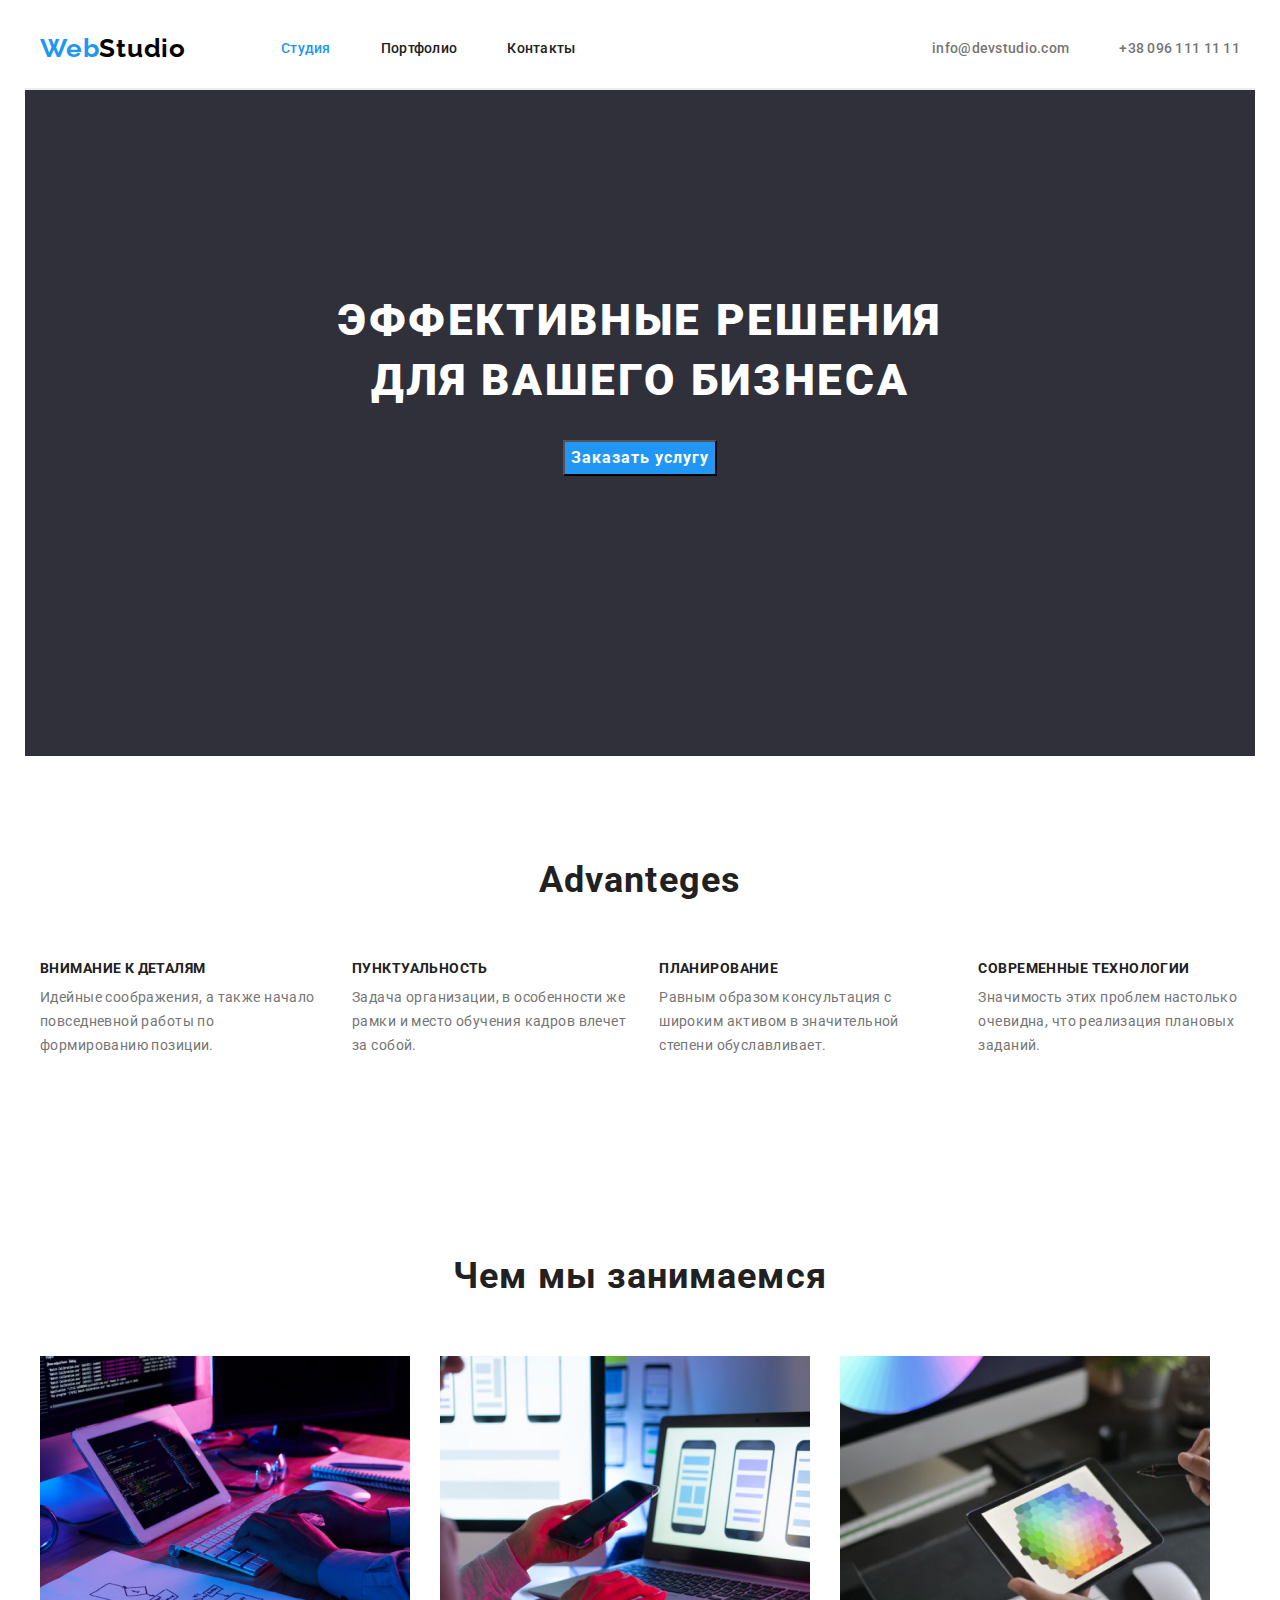
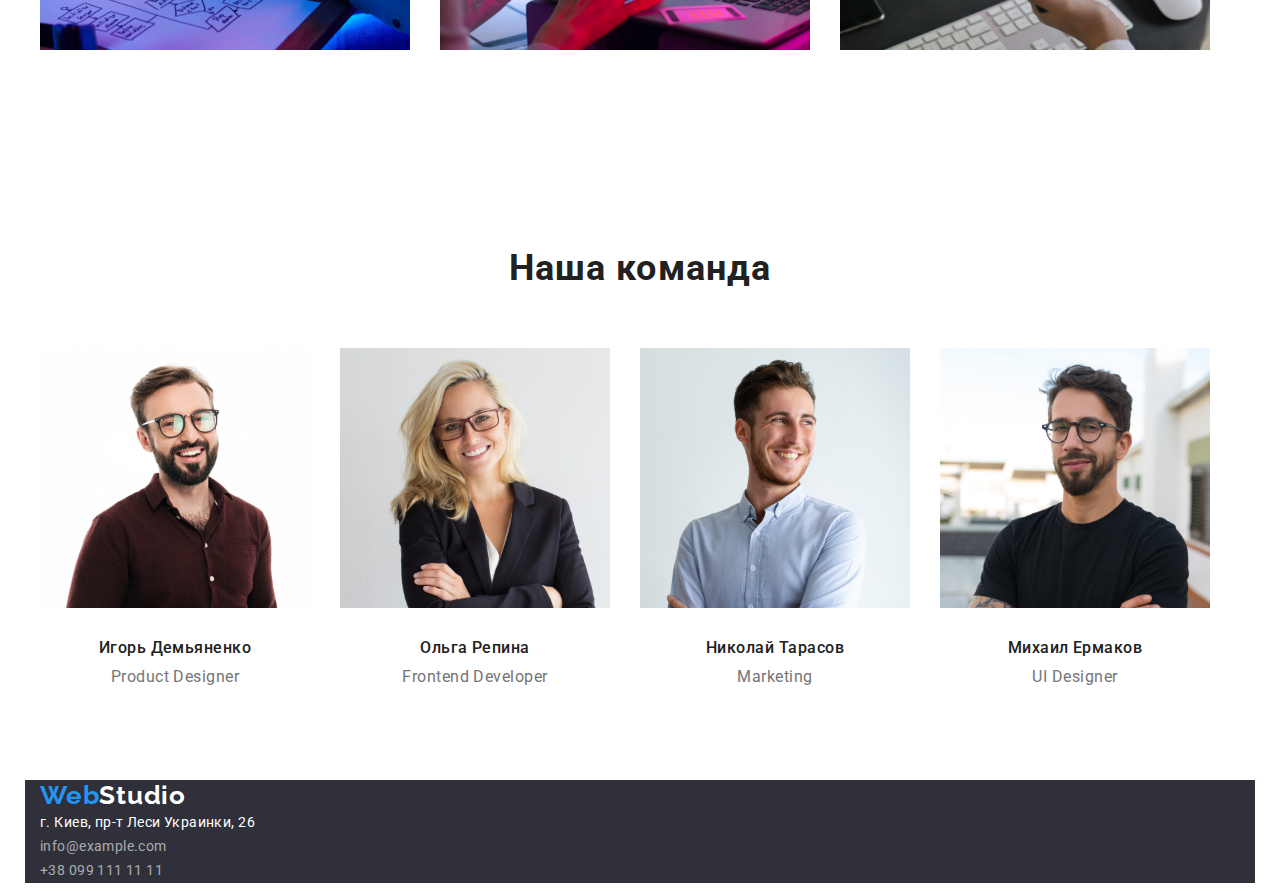
==== index.html @ f15c65a0 "Правит ошибки после прогона валидатором" ====
<!DOCTYPE html>
<html lang="ru">
<head>
    <meta charset="UTF-8">
    <meta name="viewport" content="width=device-width, initial-scale=1.0">
    <link rel="stylesheet" href="https://cdnjs.cloudflare.com/ajax/libs/modern-normalize/1.0.0/modern-normalize.min.css" integrity="sha512-ISS7cAi1PEhQ8jnbJpJZMd29NlhNj4AWYyLOSp2CE/CsHxTCu+r+t0D2yoJudVrd0/8fTVPUVDzY5Tvli75u/g==" crossorigin="anonymous" />
    <link rel="stylesheet" href="./css/styles.css">
    <link rel="preconnect" href="https://fonts.gstatic.com">
    <link href="https://fonts.googleapis.com/css2?family=Raleway:wght@700&family=Roboto:ital,wght@0,400;0,500;0,700;1,900&display=swap" rel="stylesheet">
    <title lang="en">Web studio</title>
</head>
<body>
    <!-- Шапка сайта -->
        <header class="header container">
            <nav class="navigation"> 
                <a href="/" aria-label="логотип сайта" class="logo-link"><span lang="en" class="logo-text">Web</span><span lang="en" class="">Studio</span></a>
                <ul class="nav-list">
                    <li class="nav-list-item"><a href="" class="nav-link"><span class="current">Студия</span></a></li>
                    <li class="nav-list-item"><a href="./portfolio.html" class="nav-link"><span>Портфолио</span></a></li>
                    <li class="nav-list-item"><a href="" class="nav-link"><span>Контакты</span></a></li>
                 </ul>                            
        </nav>
        <ul class="nav-list adress">  
            <li class="nav-list-item"><a href="mailto:info@devstudio.com" lang="en" class="nav-tel"><span>info@devstudio.com</span></a></li>
            <li class="nav-list-item"><a href="tel:+380961111111" class="nav-tel"><span>+38 096 111 11 11</span></a></li>
        </ul>
        </header>  
    <!-- Главная секция -->
    <main>
        <!-- Герой -->
        <section class="hero container">
            <h1 class="hero-title">Эффективные решения для вашего бизнеса</h1>
            <button type="button" class="hero-button">Заказать услугу</button>
        </section>
        <!-- Преимущества -->
        <section class="advanteges container">
            <h2 class="section-title" lang="en">Advanteges</h2>
            <ul class="advanteges-list">
                <li class="advanteges-list-item">
                    <h3 class="advanteges-title">Внимание к деталям</h3>
                    <p class="advanteges-text">Идейные соображения, а также начало повседневной работы по формированию позиции.</p>
                </li>
                <li class="advanteges-list-item">
                    <h3 class="advanteges-title">Пунктуальность</h3>
                    <p class="advanteges-text">Задача организации, в особенности же рамки и место обучения кадров влечет за собой.</p>
                </li>
                <li class="advanteges-list-item">
                    <h3 class="advanteges-title">Планирование</h3>
                    <p class="advanteges-text">Равным образом консультация с широким активом в значительной степени обуславливает.</p>
                </li>
                <li class="advanteges-list-item">
                    <h3 class="advanteges-title">Современные технологии</h3>
                    <p class="advanteges-text">Значимость этих проблем настолько очевидна, что реализация плановых заданий.</p>
                </li>
            </ul>
        </section>
        <!-- what we do -->
        <section class="whatwedo container">
            <h2 class="section-title">Чем мы занимаемся</h2>
            <ul class="whatwedo-list">
                <li class="whatwedo-list-item"><img src="./images/whatwedo/whatwedo1.jpg" alt="разработчик за работой" width="370" height="294">
                </li>
                <li class="whatwedo-list-item"><img src="./images/whatwedo/whatwedo2.jpg" alt="разработчик за работой" width="370" height="294">
                </li>
                <li class="whatwedo-list-item"><img src="./images/whatwedo/whatwedo3.jpg" alt="разработчик за работой" width="370" height="294">
                </li>
            </ul>
            </section>
        <!-- our team -->
             <section class="ourteam container">
            <h2 class="section-title">Наша команда</h2>
            <ul class="ourteam-list">    
                <li class="ourteam-list-item">
                    <img src="./images/ourteam/ourteam1.jpg" alt="член команды" width="270" height="260" >
                        <h3 class="ourteam-member-name">Игорь Демьяненко</h3>
                        <p class="ourteam-member-position" lang="en">Product Designer</p>
                    </li>
                <li class="ourteam-list-item">
                    <img src="./images/ourteam/ourteam2.jpg" alt="член команды" width="270" height="260">
                    <h3 class="ourteam-member-name">Ольга Репина</h3>
                    <p class="ourteam-member-position" lang="en">Frontend Developer</p>
                </li>
                <li class="ourteam-list-item">
                    <img src="./images/ourteam/ourteam3.jpg" alt="член команды" width="270" height="260">
                    <h3 class="ourteam-member-name">Николай Тарасов</h3>
                    <p class="ourteam-member-position" lang="en">Marketing</p>
                </li>
                <li class="ourteam-list-item">
                    <img src="./images/ourteam/ourteam4.jpg" alt="член команды" width="270" height="260">
                    <h3 class="ourteam-member-name">Михаил Ермаков</h3>
                    <p class="ourteam-member-position" lang="en">UI Designer</p>
                </li>
            </ul>
        </section>
    </main>
    <footer class="footer container">
        <a href="/" aria-label="логотип сайта" class="logo-link"><span lang="en" class="logo-text">Web</span><span lang="en" class="text-dark-theme">Studio</span></a>
         <address>
<ul class="contacts-list">
    <li class="contacts-list-item"><a class="adress-link" href="https://goo.gl/maps/L1ehJg4MQSeb4s4E7" target="_blank" rel="noreferrer noopener">г. Киев, пр-т Леси Украинки, 26</a></li>
    <li class="contacts-list-item"><a class="mail-link" href="mailto:info@example.com">info@example.com</a></li>
    <li class="contacts-list-item"><a class="tel-link" href="tel:+380991111111">+38 099 111 11 11</a></li>
</ul>
</address>
    </footer>
</body>
</html>
---- css/styles.css ----
/*============================PROPETIES FOR ALL PAGES================*/

:root {
    --accent-color: #2196F3;
}
body{
    text-decoration-color: black;
}
h1,
h2,
h3,
h4,
h5,
h6{
    margin: 0;
}
p{margin: 0;}
a{text-decoration: none; color: black;}
ul,
ol{margin: 0;
    padding: 0;
    list-style: none;}
img{display: block;}

/*================================HEADER SECTION==================*/
.adress{margin-left: auto;}
.logo-link{
font-family: Raleway;
font-weight: bold;
font-size: 26px;
line-height: 1.192;
letter-spacing: 0.03em;
margin-right: 95px;
}
/*.section{
    padding-left: 200px;
    padding-right: 200px;
}*/
.container{
    width: 1200px;
    margin: 0 auto;
    padding-right: 15px;
    padding-left: 15px;
}

.header,
.navigation,
.nav-list
{display: flex;
align-items: center;}
.nav-list-item:not(:last-child){margin-right: 50px}
.header{min-height: 80px;
border-bottom: 2px solid #ECECEC;}


.current,
.logo-text,
.nav-link:focus, 
.nav-link:hover,
.nav-tel:focus,
.nav-tel:hover
{
    color: var(--accent-color);
}

.nav-link {
font-family: Roboto;
font-weight: 500;
font-size: 14px;
line-height: 1.143;
letter-spacing: 0.02em;
color: #212121;
}

.nav-tel{
font-family: Roboto;
font-weight: 500;
font-size: 14px;
line-height: 1.143x;
letter-spacing: 0.02em;
color: #757575;
}
/*================================HEADER SECTION END==================*/


/*=============MAIN SECTION========*/
.hero {
    background-color: #2F303A;
}
.hero.container{
    display: flex;
    flex-direction: column;
    padding-top: 200px;
    padding-bottom: 280px;
    align-items: center;  
    max-height: 600px; 
     
}

.hero-title {
font-family: Roboto;
font-weight: 900;
font-size: 44px;
line-height: 1.364;
text-align: center;
letter-spacing: 0.06em;
text-transform: uppercase;
color: #FFFFFF;
max-width: 696px;
margin-bottom: 30px;  
}

.hero-button{
background-color: var(--accent-color) ;
font-family: Roboto;
font-style: normal;
font-weight: bold;
font-size: 16px;
line-height: 1.875;
display: flex;
align-items: center;
text-align: center;
letter-spacing: 0.06em;
color: #FFFFFF;
}
/*=============END MAIN SECTION========*/

/*=============ADVANTEGES SECTION========*/
.advanteges.container{
    padding-top: 94px;
    padding-bottom: 94px;
}
.advanteges-list{
    display: flex;
}
.advanteges-list-item:not(:last-child){margin-right: 30px}
.advanteges-title{
font-family: Roboto;
font-weight: bold;
font-size: 14px;
line-height: 1.143;
letter-spacing: 0.03em;
text-transform: uppercase;
color: #212121;
margin-bottom: 10px;
}

.advanteges-text {
font-family: Roboto;
font-size: 14px;
line-height: 1.714;
letter-spacing: 0.03em;
color: #757575;
}
/*=============END ADVANTEGES SECTION========*/


/*=============WHATWEDO SECTION========*/
.whatwedo.container{
    padding-top: 94px;
    padding-bottom: 94px;
}
.section-title {
font-family: Roboto;
font-weight: bold;
font-size: 36px;
line-height: 1.667;
text-align: center;
letter-spacing: 0.03em;
color: #212121;
margin-bottom: 50px;
}
.whatwedo-list{
    display: flex;
}
.whatwedo-list-item:not(:last-child){margin-right: 30px}
/*============= END WHATWEDO SECTION========*/

/*=============OURTEAM SECTION========*/
.ourteam.container{
    padding-top: 94px;
    padding-bottom: 94px;
}
.ourteam-list{
    display: flex;
}
.ourteam-list-item:not(:last-child){margin-right: 30px}
.ourteam-member-name{
font-family: Roboto;
font-weight: 500;
font-size: 16px;
line-height: 1.188;
text-align: center;
letter-spacing: 0.03em;
color: #212121;
margin-top: 30px;
margin-bottom: 10px;}

.ourteam-member-position {
font-family: Roboto;
font-weight: normal;
font-size: 16px;
line-height: 1.188;
text-align: center;
letter-spacing: 0.03em;
color: #757575;
}
/*============= END OURTEAM SECTION========*/

/*=============FOOTER========*/
.footer{
    background-color: #2F303A;
}
.text-dark-theme{
    color: #FFFFFF;
}

.adress-link {
font-family: Roboto;
font-weight: normal;
font-style: normal;
font-size: 14px;
line-height: 1.714;
letter-spacing: 0.03em;
color: #FFFFFF;
}

.mail-link{
font-family: Roboto;
font-weight: normal;
font-style: normal;
font-size: 14px;
line-height: 1.714;
letter-spacing: 0.03em;
color: rgba(255, 255, 255, 0.6);
}

.tel-link{
font-family: Roboto;
font-weight: normal;
font-style: normal;
font-size: 14px;
line-height: 1.714;
letter-spacing: 0.03em;
color: rgba(255, 255, 255, 0.6);
}

/*============= END FOOTER========*/

/*=======================================PORTFOLIO==========================*/
.portfolio.container{
    padding-top: 94px;
    padding-bottom: 94px;
}
.buttons-list{
    display: flex; 
    align-items: center;
    justify-content: center;
    margin-bottom: 50px;
}
.buttons-list-item:not(:last-child){margin-right: 8px}
.portfolio-cardlist{
    display: flex;
    flex-wrap: wrap;
}
.portfolio-card:nth-child(3n+2){margin-right: 30px;margin-left: 30px;}
.list-button{  
background: #F5F4FA;
font-family: Roboto;
font-style: normal;
font-weight: 500;
font-size: 16px;
line-height: 1.625;
text-align: center;
letter-spacing: 0.03em;
color: #212121;
border: none;
padding-left: 22px;
padding-right: 22px;
padding-top: 6px;
padding-bottom: 6px;
border-radius: 6px;
}
.list-button:hover,
.list-button:focus
{
    background:var(--accent-color);
    color: white;
    cursor: pointer;
}

.portfolio-card-title {
font-family: Roboto;
font-style: normal;
font-weight: bold;
font-size: 18px;
line-height: 2;
letter-spacing: 0.06em;
color: #212121;
}

.portfolio-card-category{
font-family: Roboto;
font-style: normal;
font-weight: normal;
font-size: 16px;
line-height: 1.875;
letter-spacing: 0.03em;
color: #757575;
}
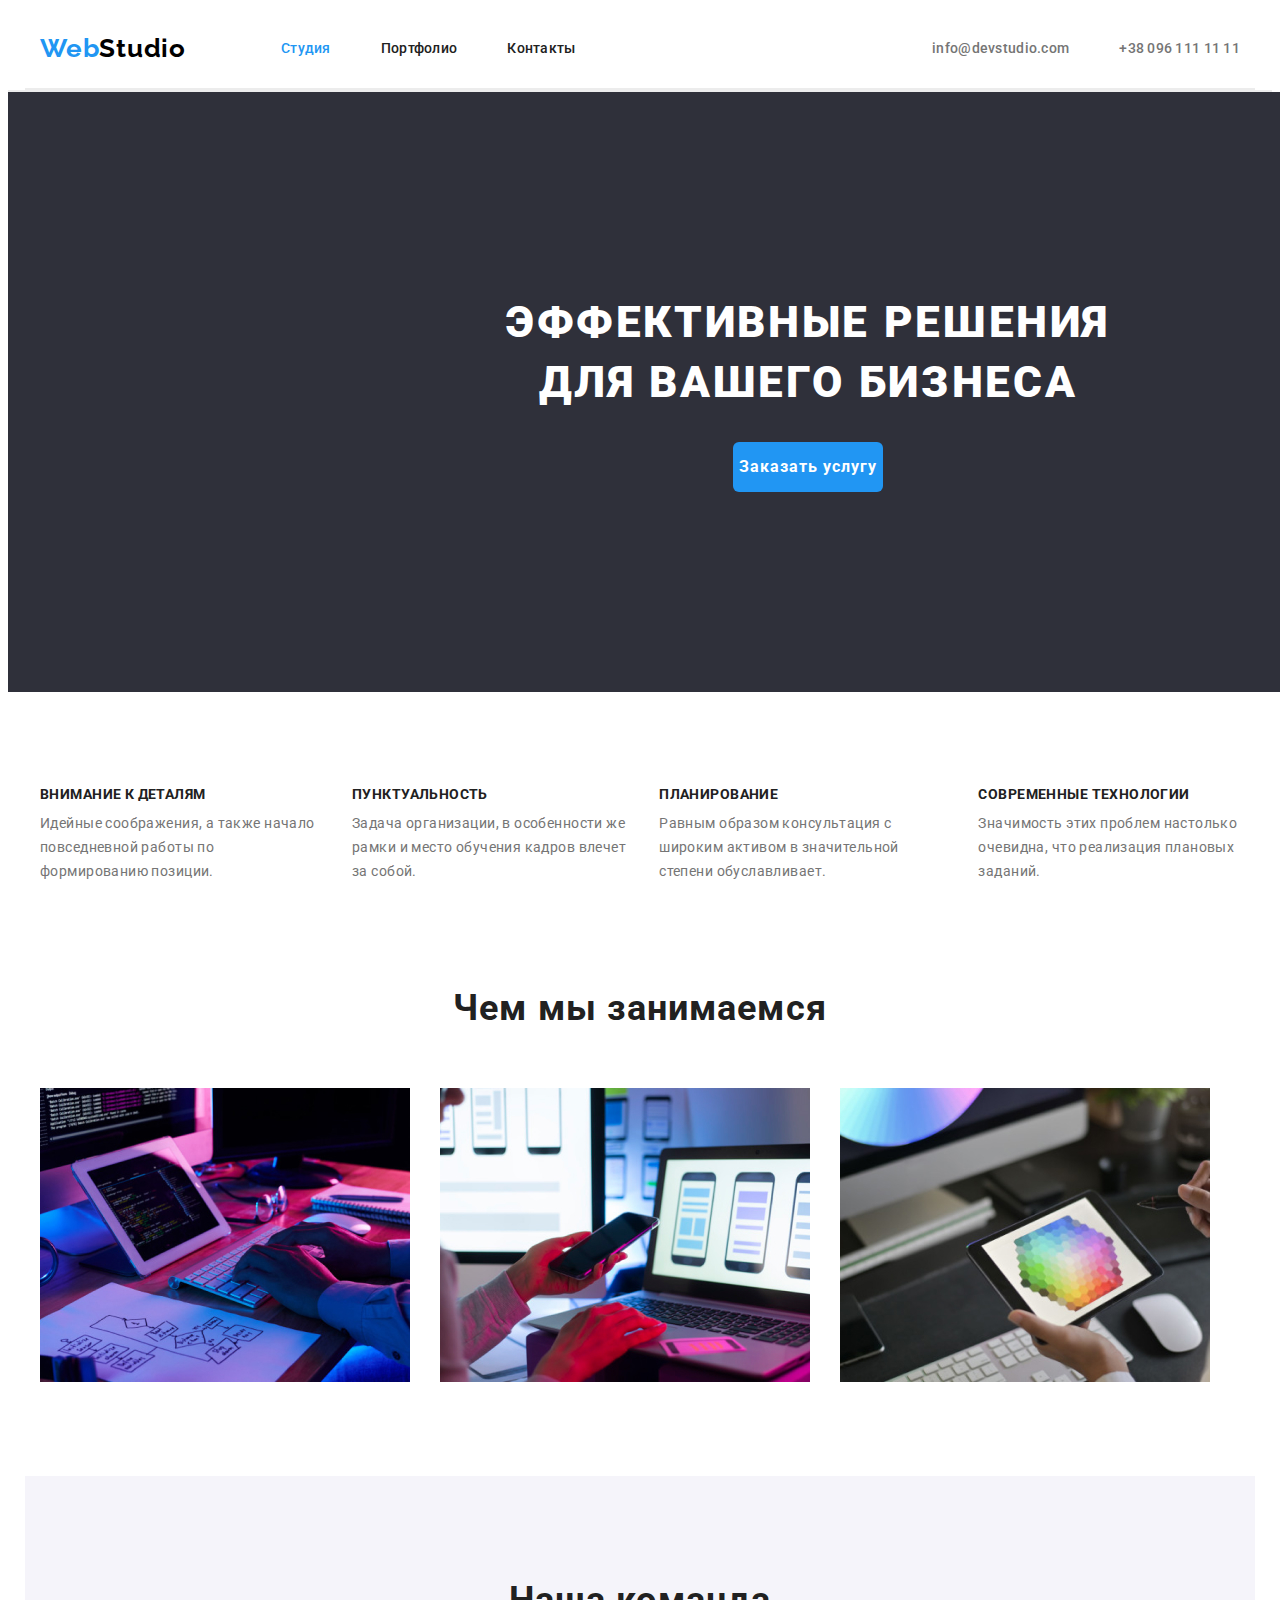
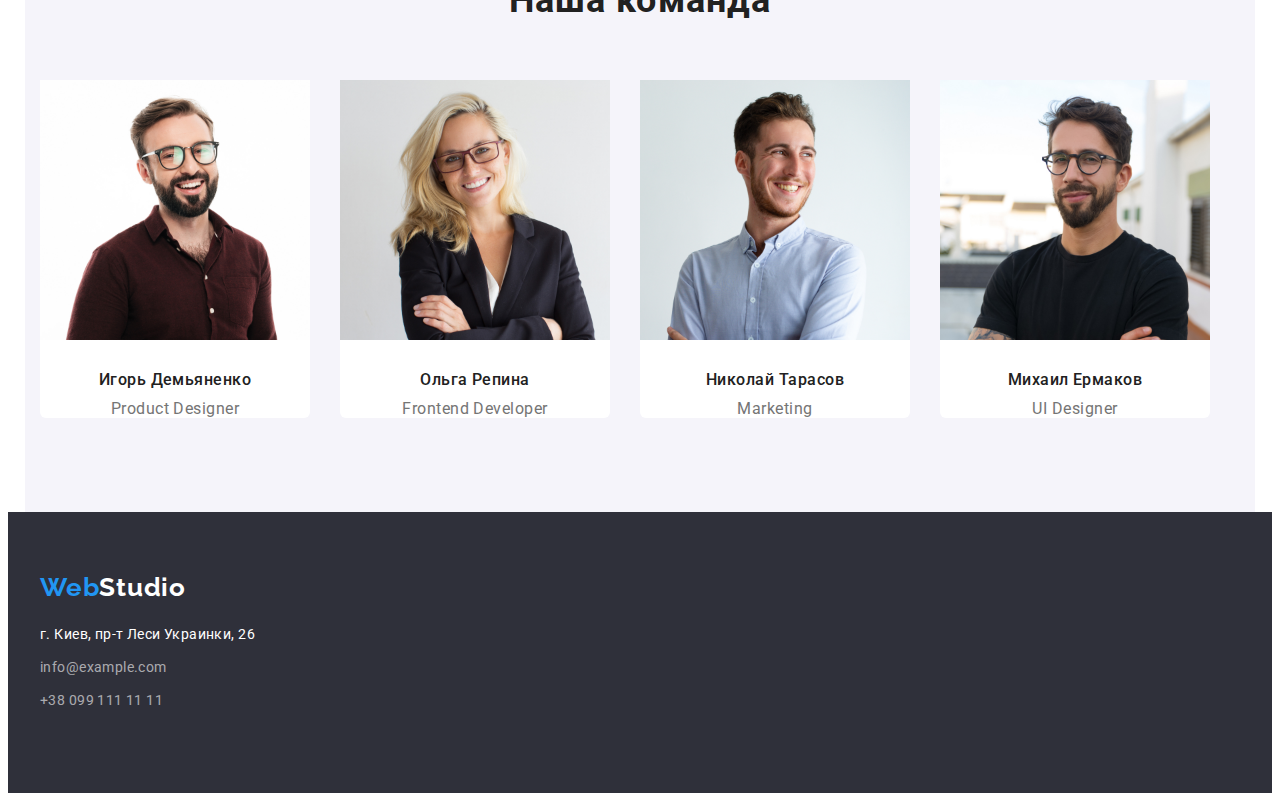
==== commit 76eaf266: "Иправляет ошибки после проверки" ====
--- a/index.html
+++ b/index.html
@@ -11,30 +11,30 @@
 </head>
 <body>
     <!-- Шапка сайта -->
-        <header class="header container">
-            <nav class="navigation"> 
-                <a href="/" aria-label="логотип сайта" class="logo-link"><span lang="en" class="logo-text">Web</span><span lang="en" class="">Studio</span></a>
-                <ul class="nav-list">
-                    <li class="nav-list-item"><a href="" class="nav-link"><span class="current">Студия</span></a></li>
-                    <li class="nav-list-item"><a href="./portfolio.html" class="nav-link"><span>Портфолио</span></a></li>
-                    <li class="nav-list-item"><a href="" class="nav-link"><span>Контакты</span></a></li>
-                 </ul>                            
-        </nav>
-        <ul class="nav-list adress">  
-            <li class="nav-list-item"><a href="mailto:info@devstudio.com" lang="en" class="nav-tel"><span>info@devstudio.com</span></a></li>
-            <li class="nav-list-item"><a href="tel:+380961111111" class="nav-tel"><span>+38 096 111 11 11</span></a></li>
-        </ul>
+        <header class="header">
+           <div class="header container"> <nav class="navigation"> 
+            <a href="/" aria-label="логотип сайта" class="logo-link"><span lang="en" class="logo-text">Web</span><span lang="en" class="">Studio</span></a>
+            <ul class="nav-list">
+                <li class="nav-list-item"><a href="" class="nav-link"><span class="current">Студия</span></a></li>
+                <li class="nav-list-item"><a href="./portfolio.html" class="nav-link"><span>Портфолио</span></a></li>
+                <li class="nav-list-item"><a href="" class="nav-link"><span>Контакты</span></a></li>
+             </ul>                            
+    </nav>
+    <ul class="nav-list adress">  
+        <li class="nav-list-item"><a href="mailto:info@devstudio.com" lang="en" class="nav-tel"><span>info@devstudio.com</span></a></li>
+        <li class="nav-list-item"><a href="tel:+380961111111" class="nav-tel"><span>+38 096 111 11 11</span></a></li>
+    </ul></div>
         </header>  
     <!-- Главная секция -->
     <main>
         <!-- Герой -->
-        <section class="hero container">
+        <section class="hero">
             <h1 class="hero-title">Эффективные решения для вашего бизнеса</h1>
             <button type="button" class="hero-button">Заказать услугу</button>
         </section>
         <!-- Преимущества -->
         <section class="advanteges container">
-            <h2 class="section-title" lang="en">Advanteges</h2>
+            <h2 class="section-title" lang="en" hidden>Advanteges</h2>
             <ul class="advanteges-list">
                 <li class="advanteges-list-item">
                     <h3 class="advanteges-title">Внимание к деталям</h3>
@@ -68,7 +68,8 @@
             </section>
         <!-- our team -->
              <section class="ourteam container">
-            <h2 class="section-title">Наша команда</h2>
+            
+                <h2 class="section-title">Наша команда</h2>
             <ul class="ourteam-list">    
                 <li class="ourteam-list-item">
                     <img src="./images/ourteam/ourteam1.jpg" alt="член команды" width="270" height="260" >
@@ -91,10 +92,12 @@
                     <p class="ourteam-member-position" lang="en">UI Designer</p>
                 </li>
             </ul>
+            
         </section>
     </main>
-    <footer class="footer container">
-        <a href="/" aria-label="логотип сайта" class="logo-link"><span lang="en" class="logo-text">Web</span><span lang="en" class="text-dark-theme">Studio</span></a>
+    <footer class="footer">
+        <div class="footer container">
+            <a href="/" aria-label="логотип сайта" class="logo-link"><span lang="en" class="logo-text">Web</span><span lang="en" class="text-dark-theme">Studio</span></a>
          <address>
 <ul class="contacts-list">
     <li class="contacts-list-item"><a class="adress-link" href="https://goo.gl/maps/L1ehJg4MQSeb4s4E7" target="_blank" rel="noreferrer noopener">г. Киев, пр-т Леси Украинки, 26</a></li>
@@ -102,6 +105,7 @@
     <li class="contacts-list-item"><a class="tel-link" href="tel:+380991111111">+38 099 111 11 11</a></li>
 </ul>
 </address>
+        </div>
     </footer>
 </body>
 </html>--- a/css/styles.css
+++ b/css/styles.css
@@ -32,10 +32,6 @@
 letter-spacing: 0.03em;
 margin-right: 95px;
 }
-/*.section{
-    padding-left: 200px;
-    padding-right: 200px;
-}*/
 .container{
     width: 1200px;
     margin: 0 auto;
@@ -84,17 +80,16 @@
 
 
 /*=============MAIN SECTION========*/
-.hero {
+.hero{
     background-color: #2F303A;
-}
-.hero.container{
     display: flex;
     flex-direction: column;
     padding-top: 200px;
-    padding-bottom: 280px;
-    align-items: center;  
+    padding-bottom: 200px;
+    align-content: center;
+    align-items: center;
     max-height: 600px; 
-     
+    min-width: 1600px;
 }
 
 .hero-title {
@@ -117,74 +112,89 @@
 font-weight: bold;
 font-size: 16px;
 line-height: 1.875;
-display: flex;
 align-items: center;
 text-align: center;
 letter-spacing: 0.06em;
 color: #FFFFFF;
+border: none;
+border-radius: 6px;
+padding-top: 10px;
+padding-bottom: 10px;
+max-width: 200px;
+cursor: pointer;
 }
 /*=============END MAIN SECTION========*/
 
 /*=============ADVANTEGES SECTION========*/
 .advanteges.container{
+    margin-top: 94px;
+    margin-bottom: 94px;
+}
+.advanteges-list{
+    display: flex;
+}
+.advanteges.section-title{display: none;
+}
+.advanteges-list-item:not(:last-child){margin-right: 30px}
+.advanteges-title{
+font-family: Roboto;
+font-weight: bold;
+font-size: 14px;
+line-height: 1.143;
+letter-spacing: 0.03em;
+text-transform: uppercase;
+color: #212121;
+margin-bottom: 10px;
+}
+
+.advanteges-text {
+font-family: Roboto;
+font-size: 14px;
+line-height: 1.714;
+letter-spacing: 0.03em;
+color: #757575;
+}
+/*=============END ADVANTEGES SECTION========*/
+
+
+/*=============WHATWEDO SECTION========*/
+.whatwedo.container{
+    margin-top: 94px;
+    margin-bottom: 94px;
+}
+.section-title {
+font-family: Roboto;
+font-weight: bold;
+font-size: 36px;
+line-height: 1.667;
+text-align: center;
+letter-spacing: 0.03em;
+color: #212121;
+margin-bottom: 50px;
+}
+.whatwedo-list{
+    display: flex;
+}
+.whatwedo-list-item:not(:last-child){margin-right: 30px}
+/*============= END WHATWEDO SECTION========*/
+
+/*=============OURTEAM SECTION========*/
+.ourteam{background-color: #F5F4FA;
     padding-top: 94px;
     padding-bottom: 94px;
-}
-.advanteges-list{
-    display: flex;
-}
-.advanteges-list-item:not(:last-child){margin-right: 30px}
-.advanteges-title{
-font-family: Roboto;
-font-weight: bold;
-font-size: 14px;
-line-height: 1.143;
-letter-spacing: 0.03em;
-text-transform: uppercase;
-color: #212121;
-margin-bottom: 10px;
-}
-
-.advanteges-text {
-font-family: Roboto;
-font-size: 14px;
-line-height: 1.714;
-letter-spacing: 0.03em;
-color: #757575;
-}
-/*=============END ADVANTEGES SECTION========*/
-
-
-/*=============WHATWEDO SECTION========*/
-.whatwedo.container{
-    padding-top: 94px;
-    padding-bottom: 94px;
-}
-.section-title {
-font-family: Roboto;
-font-weight: bold;
-font-size: 36px;
-line-height: 1.667;
-text-align: center;
-letter-spacing: 0.03em;
-color: #212121;
-margin-bottom: 50px;
-}
-.whatwedo-list{
-    display: flex;
-}
-.whatwedo-list-item:not(:last-child){margin-right: 30px}
-/*============= END WHATWEDO SECTION========*/
-
-/*=============OURTEAM SECTION========*/
+    };
 .ourteam.container{
-    padding-top: 94px;
-    padding-bottom: 94px;
+    display: flex;
 }
 .ourteam-list{
     display: flex;
 }
+    .ourteam-list-item{background-color: white;
+       /* border: solid 1px black;*/
+    border-bottom-left-radius: 6px;
+border-bottom-right-radius: 6px;}
 .ourteam-list-item:not(:last-child){margin-right: 30px}
+
 .ourteam-member-name{
 font-family: Roboto;
 font-weight: 500;
@@ -211,6 +221,17 @@
 .footer{
     background-color: #2F303A;
 }
+.footer.container{
+    padding-top: 60px;
+    padding-bottom: 60px;
+    max-height: 252px;
+}
+.footer .contacts-list{
+    margin-top: 20px;
+    margin-bottom: 20px;}
+.contacts-list-item:not(:last-child){margin-bottom: 9px;}
+
+
 .text-dark-theme{
     color: #FFFFFF;
 }
@@ -249,8 +270,8 @@
 
 /*=======================================PORTFOLIO==========================*/
 .portfolio.container{
-    padding-top: 94px;
-    padding-bottom: 94px;
+    margin-top: 94px;
+    margin-bottom: 94px;
 }
 .buttons-list{
     display: flex; 
@@ -262,6 +283,13 @@
 .portfolio-cardlist{
     display: flex;
     flex-wrap: wrap;
+}
+.portfolio-cardlist{display: flex;}
+.portfolio-card
+{    /*display: block;*/
+    box-sizing: border-box;
+    margin-bottom: 30px;
+    outline: solid 1px #EEEEEE;
 }
 .portfolio-card:nth-child(3n+2){margin-right: 30px;margin-left: 30px;}
 .list-button{  
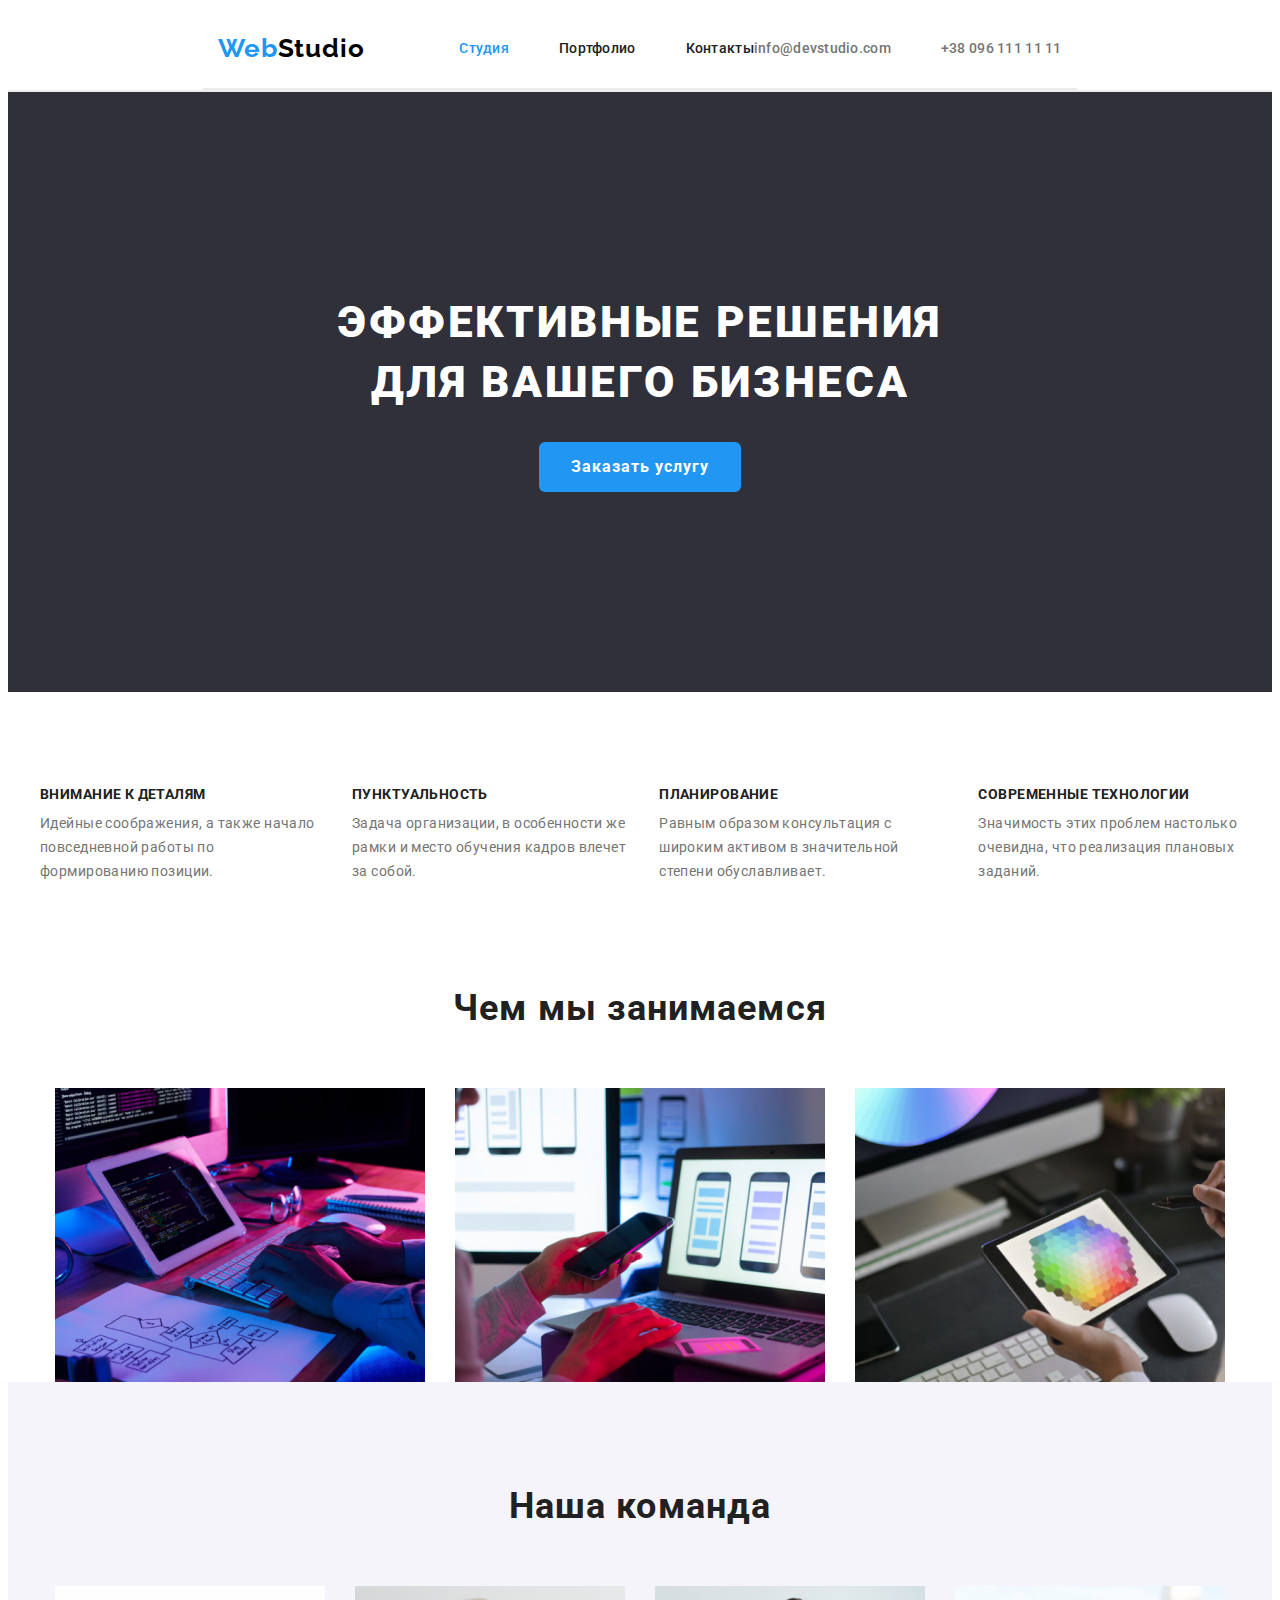
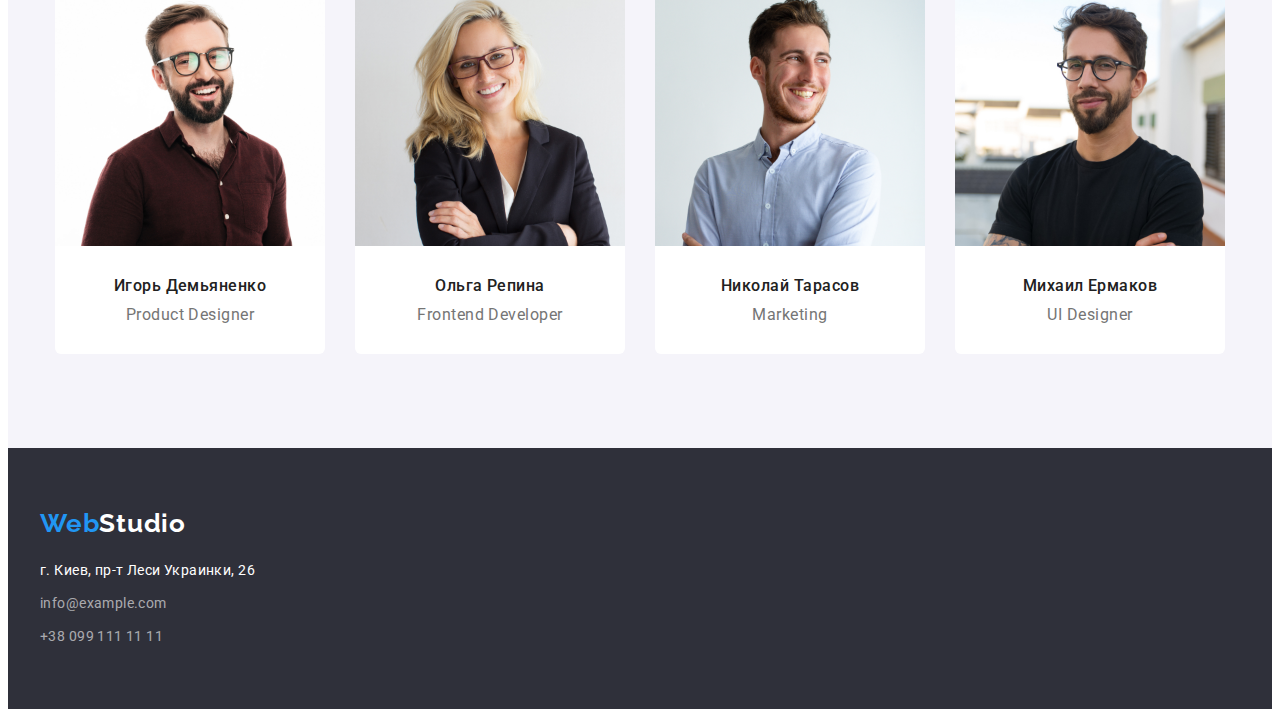
==== commit 4a9b9bc9: "Исправления №4 добил фон команды" ====
--- a/index.html
+++ b/index.html
@@ -67,32 +67,32 @@
             </ul>
             </section>
         <!-- our team -->
-             <section class="ourteam container">
-            
-                <h2 class="section-title">Наша команда</h2>
-            <ul class="ourteam-list">    
-                <li class="ourteam-list-item">
-                    <img src="./images/ourteam/ourteam1.jpg" alt="член команды" width="270" height="260" >
-                        <h3 class="ourteam-member-name">Игорь Демьяненко</h3>
-                        <p class="ourteam-member-position" lang="en">Product Designer</p>
-                    </li>
-                <li class="ourteam-list-item">
-                    <img src="./images/ourteam/ourteam2.jpg" alt="член команды" width="270" height="260">
-                    <h3 class="ourteam-member-name">Ольга Репина</h3>
-                    <p class="ourteam-member-position" lang="en">Frontend Developer</p>
-                </li>
-                <li class="ourteam-list-item">
-                    <img src="./images/ourteam/ourteam3.jpg" alt="член команды" width="270" height="260">
-                    <h3 class="ourteam-member-name">Николай Тарасов</h3>
-                    <p class="ourteam-member-position" lang="en">Marketing</p>
-                </li>
-                <li class="ourteam-list-item">
-                    <img src="./images/ourteam/ourteam4.jpg" alt="член команды" width="270" height="260">
-                    <h3 class="ourteam-member-name">Михаил Ермаков</h3>
-                    <p class="ourteam-member-position" lang="en">UI Designer</p>
-                </li>
-            </ul>
-            
+             <section class="ourteam-section">
+                 <div class="ourteam container">
+                    <h2 class="section-title">Наша команда</h2>
+                    <ul class="ourteam-list">    
+                        <li class="ourteam-list-item">
+                            <img src="./images/ourteam/ourteam1.jpg" alt="член команды" width="270" height="260" >
+                                <h3 class="ourteam-member-name">Игорь Демьяненко</h3>
+                                <p class="ourteam-member-position" lang="en">Product Designer</p>
+                            </li>
+                        <li class="ourteam-list-item">
+                            <img src="./images/ourteam/ourteam2.jpg" alt="член команды" width="270" height="260">
+                            <h3 class="ourteam-member-name">Ольга Репина</h3>
+                            <p class="ourteam-member-position" lang="en">Frontend Developer</p>
+                        </li>
+                        <li class="ourteam-list-item">
+                            <img src="./images/ourteam/ourteam3.jpg" alt="член команды" width="270" height="260">
+                            <h3 class="ourteam-member-name">Николай Тарасов</h3>
+                            <p class="ourteam-member-position" lang="en">Marketing</p>
+                        </li>
+                        <li class="ourteam-list-item">
+                            <img src="./images/ourteam/ourteam4.jpg" alt="член команды" width="270" height="260">
+                            <h3 class="ourteam-member-name">Михаил Ермаков</h3>
+                            <p class="ourteam-member-position" lang="en">UI Designer</p>
+                        </li>
+                    </ul>
+                 </div>
         </section>
     </main>
     <footer class="footer">
--- a/css/styles.css
+++ b/css/styles.css
@@ -33,7 +33,7 @@
 margin-right: 95px;
 }
 .container{
-    width: 1200px;
+    max-width: 1200px;
     margin: 0 auto;
     padding-right: 15px;
     padding-left: 15px;
@@ -89,7 +89,8 @@
     align-content: center;
     align-items: center;
     max-height: 600px; 
-    min-width: 1600px;
+    max-width: 1600px;
+    margin: 0 auto;
 }
 
 .hero-title {
@@ -120,7 +121,9 @@
 border-radius: 6px;
 padding-top: 10px;
 padding-bottom: 10px;
-max-width: 200px;
+padding-left: 32px;
+padding-right: 32px;
+min-width: 200px;
 cursor: pointer;
 }
 /*=============END MAIN SECTION========*/
@@ -128,7 +131,6 @@
 /*=============ADVANTEGES SECTION========*/
 .advanteges.container{
     margin-top: 94px;
-    margin-bottom: 94px;
 }
 .advanteges-list{
     display: flex;
@@ -160,7 +162,6 @@
 /*=============WHATWEDO SECTION========*/
 .whatwedo.container{
     margin-top: 94px;
-    margin-bottom: 94px;
 }
 .section-title {
 font-family: Roboto;
@@ -174,25 +175,34 @@
 }
 .whatwedo-list{
     display: flex;
+    align-items: center;
+    justify-content: center;
 }
 .whatwedo-list-item:not(:last-child){margin-right: 30px}
 /*============= END WHATWEDO SECTION========*/
 
 /*=============OURTEAM SECTION========*/
-.ourteam{background-color: #F5F4FA;
+.ourteam-section
+    {
+background-color: #F5F4FA;
     padding-top: 94px;
-    padding-bottom: 94px;
-    };
-.ourteam.container{
-    display: flex;
+    padding-bottom: 94px
+        };
+.ourteam .container{
+    display: flex; 
 }
 .ourteam-list{
     display: flex;
-}
-    .ourteam-list-item{background-color: white;
-       /* border: solid 1px black;*/
+    align-items: center;
+    justify-content: center;
+}
+.ourteam-list-item{
+    display: block;
+    background-color: #FFFFFF;
     border-bottom-left-radius: 6px;
-border-bottom-right-radius: 6px;}
+    border-bottom-right-radius: 6px;
+padding-bottom: 30px;}
+     
 .ourteam-list-item:not(:last-child){margin-right: 30px}
 
 .ourteam-member-name{
@@ -228,7 +238,8 @@
 }
 .footer .contacts-list{
     margin-top: 20px;
-    margin-bottom: 20px;}
+   }
+
 .contacts-list-item:not(:last-child){margin-bottom: 9px;}
 
 
@@ -271,27 +282,29 @@
 /*=======================================PORTFOLIO==========================*/
 .portfolio.container{
     margin-top: 94px;
-    margin-bottom: 94px;
+    margin-bottom: 94px
 }
 .buttons-list{
     display: flex; 
     align-items: center;
     justify-content: center;
     margin-bottom: 50px;
+    
 }
 .buttons-list-item:not(:last-child){margin-right: 8px}
 .portfolio-cardlist{
     display: flex;
     flex-wrap: wrap;
-}
-.portfolio-cardlist{display: flex;}
-.portfolio-card
-{    /*display: block;*/
-    box-sizing: border-box;
-    margin-bottom: 30px;
-    outline: solid 1px #EEEEEE;
-}
-.portfolio-card:nth-child(3n+2){margin-right: 30px;margin-left: 30px;}
+    margin-left: -30px;
+    margin-top: -30px;
+}
+.portfolio-card{
+    margin-left: 30px;
+    margin-top: 30px;
+    flex-basis: calc(100% / 3 - 30px);
+
+}
+
 .list-button{  
 background: #F5F4FA;
 font-family: Roboto;
@@ -325,6 +338,7 @@
 line-height: 2;
 letter-spacing: 0.06em;
 color: #212121;
+padding-left: 24px;
 }
 
 .portfolio-card-category{
@@ -335,5 +349,6 @@
 line-height: 1.875;
 letter-spacing: 0.03em;
 color: #757575;
-}
-
+padding-left: 24px;
+}
+
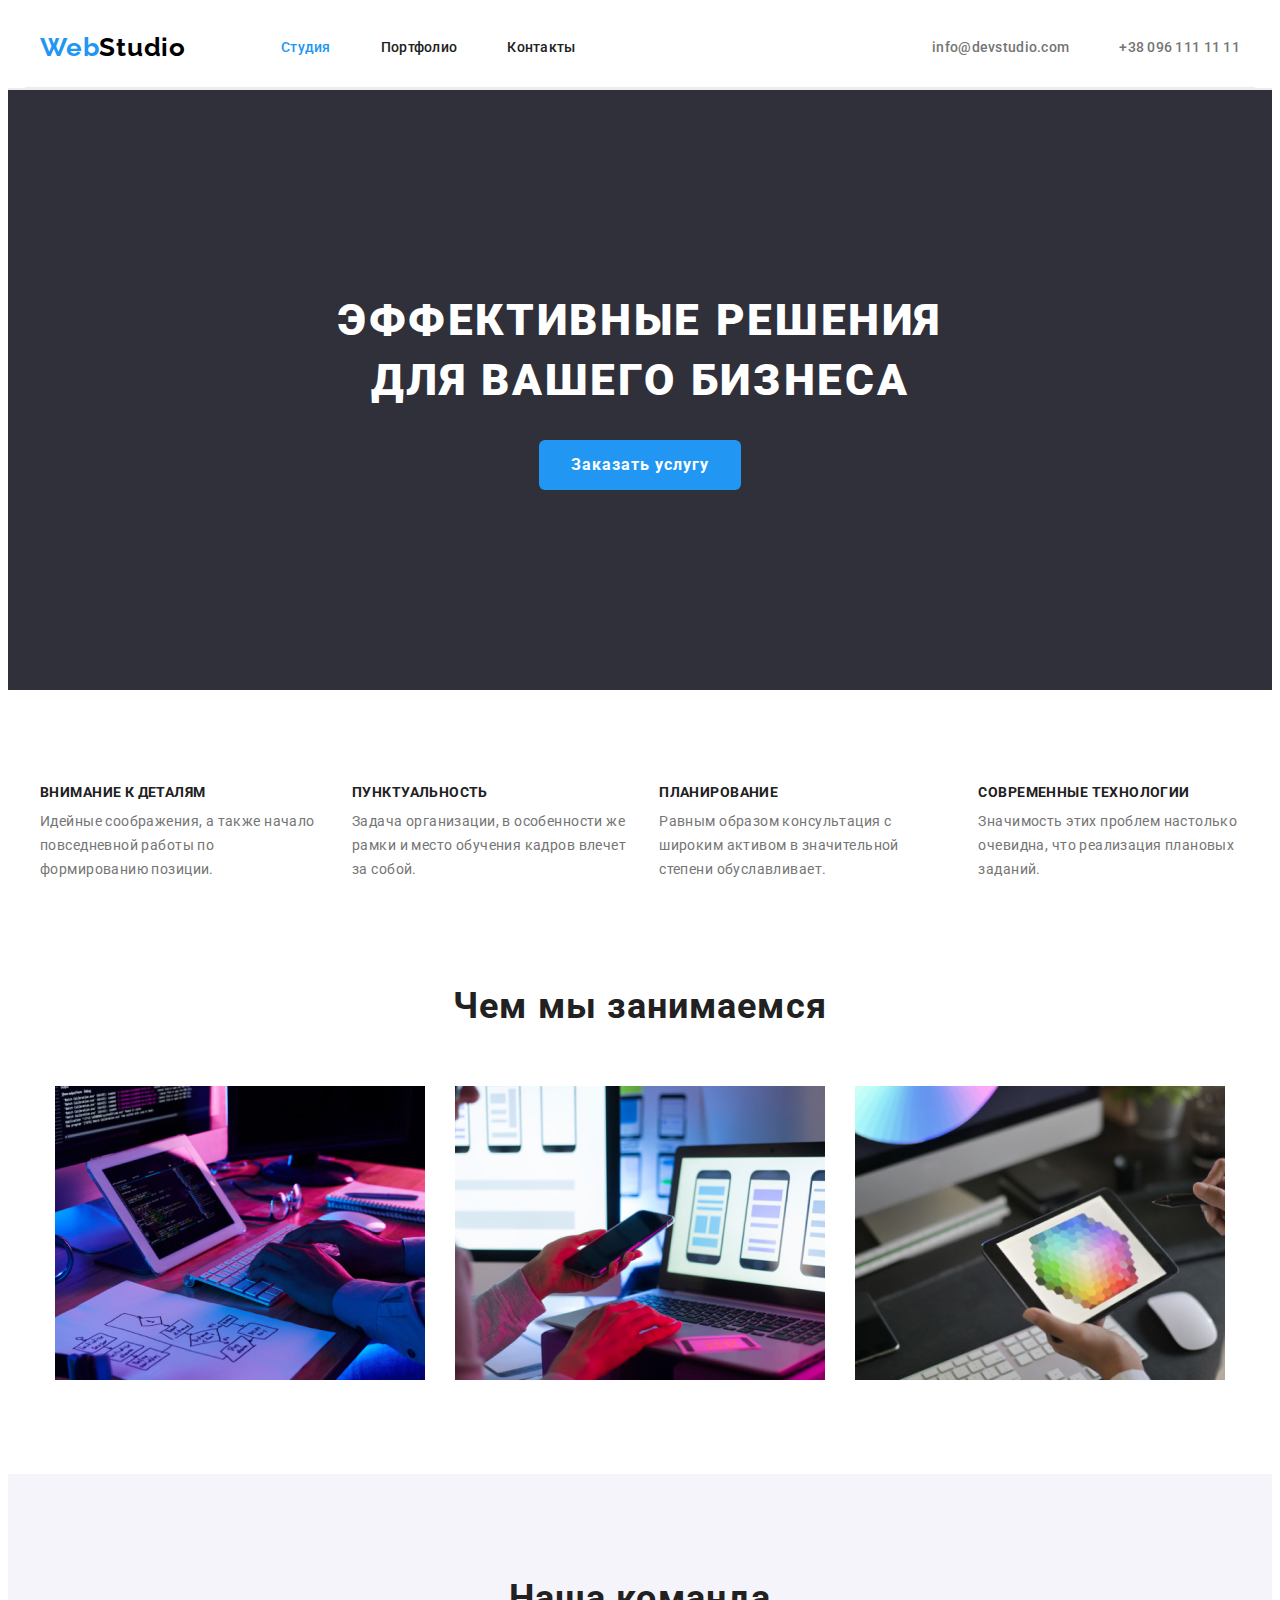
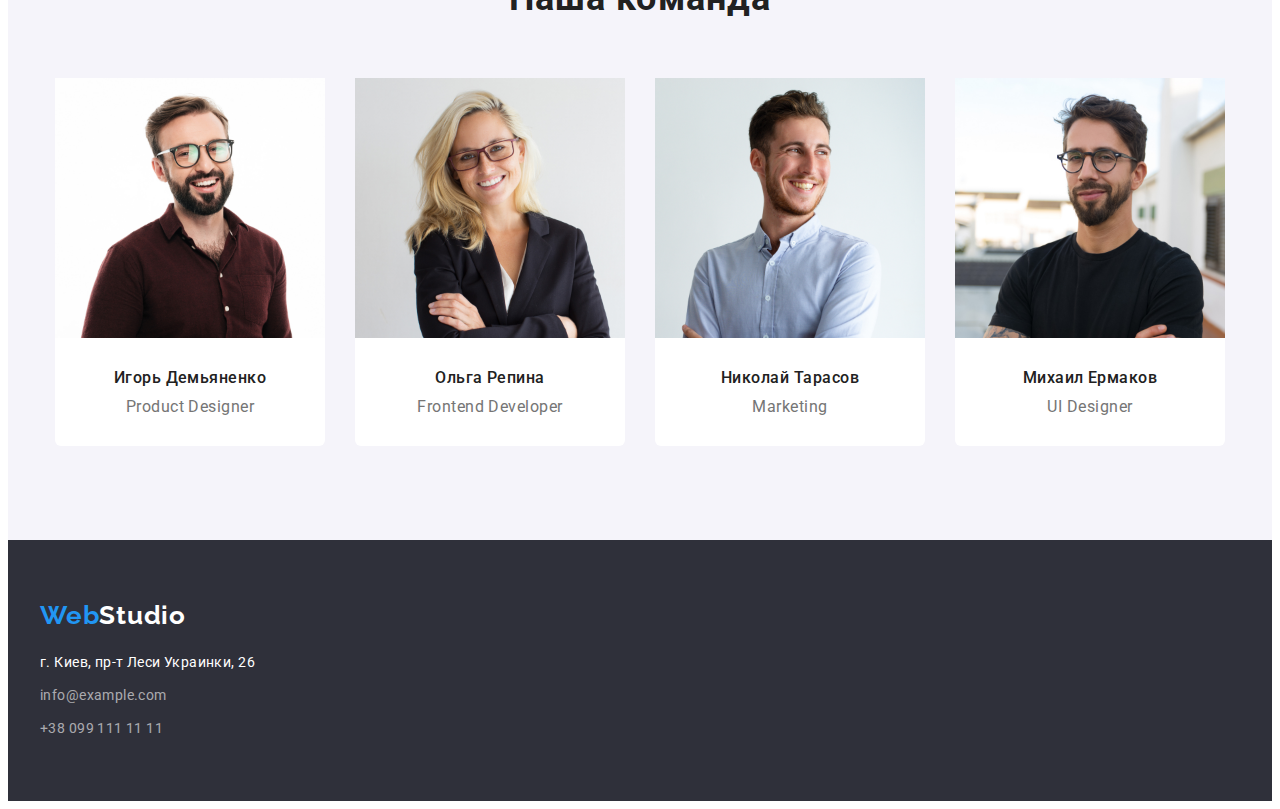
==== commit 1c11cdfe: "Правит отступі секций, карточки и хедер" ====
--- a/index.html
+++ b/index.html
@@ -22,7 +22,7 @@
     </nav>
     <ul class="nav-list adress">  
         <li class="nav-list-item"><a href="mailto:info@devstudio.com" lang="en" class="nav-tel"><span>info@devstudio.com</span></a></li>
-        <li class="nav-list-item"><a href="tel:+380961111111" class="nav-tel"><span>+38 096 111 11 11</span></a></li>
+        <li class="nav-list-item"><a href="tel:+380961111111" class="nav-tel"><span class="telephone">+38 096 111 11 11</span></a></li>
     </ul></div>
         </header>  
     <!-- Главная секция -->
@@ -98,7 +98,7 @@
     <footer class="footer">
         <div class="footer container">
             <a href="/" aria-label="логотип сайта" class="logo-link"><span lang="en" class="logo-text">Web</span><span lang="en" class="text-dark-theme">Studio</span></a>
-         <address>
+         <address >
 <ul class="contacts-list">
     <li class="contacts-list-item"><a class="adress-link" href="https://goo.gl/maps/L1ehJg4MQSeb4s4E7" target="_blank" rel="noreferrer noopener">г. Киев, пр-т Леси Украинки, 26</a></li>
     <li class="contacts-list-item"><a class="mail-link" href="mailto:info@example.com">info@example.com</a></li>
--- a/css/styles.css
+++ b/css/styles.css
@@ -43,12 +43,20 @@
 .navigation,
 .nav-list
 {display: flex;
-align-items: center;}
+align-items: center;
+flex-basis: 1200px;}
 .nav-list-item:not(:last-child){margin-right: 50px}
-.header{min-height: 80px;
+.header{height: 80px;
 border-bottom: 2px solid #ECECEC;}
-
-
+.nav-list.adress{
+    flex-basis: content;
+justify-content: flex-end;
+}
+.telephone{
+    display: block;
+    width: max-content;
+    height: max-content;
+}
 .current,
 .logo-text,
 .nav-link:focus, 
@@ -186,7 +194,8 @@
     {
 background-color: #F5F4FA;
     padding-top: 94px;
-    padding-bottom: 94px
+    padding-bottom: 94px;
+    margin-top: 94px;
         };
 .ourteam .container{
     display: flex; 
@@ -302,7 +311,16 @@
     margin-left: 30px;
     margin-top: 30px;
     flex-basis: calc(100% / 3 - 30px);
-
+}
+.portfolio-card-text{
+    display: block;
+    padding-top: 20px;
+    padding-bottom: 20px;
+    padding-right: 24px;
+    padding-left: 24px;
+    border-left: 1px solid #EEEEEE;
+    border-right: 1px solid #EEEEEE;
+    border-bottom: 1px solid #EEEEEE;
 }
 
 .list-button{  
@@ -338,7 +356,6 @@
 line-height: 2;
 letter-spacing: 0.06em;
 color: #212121;
-padding-left: 24px;
 }
 
 .portfolio-card-category{
@@ -349,6 +366,6 @@
 line-height: 1.875;
 letter-spacing: 0.03em;
 color: #757575;
-padding-left: 24px;
-}
-
+
+}
+
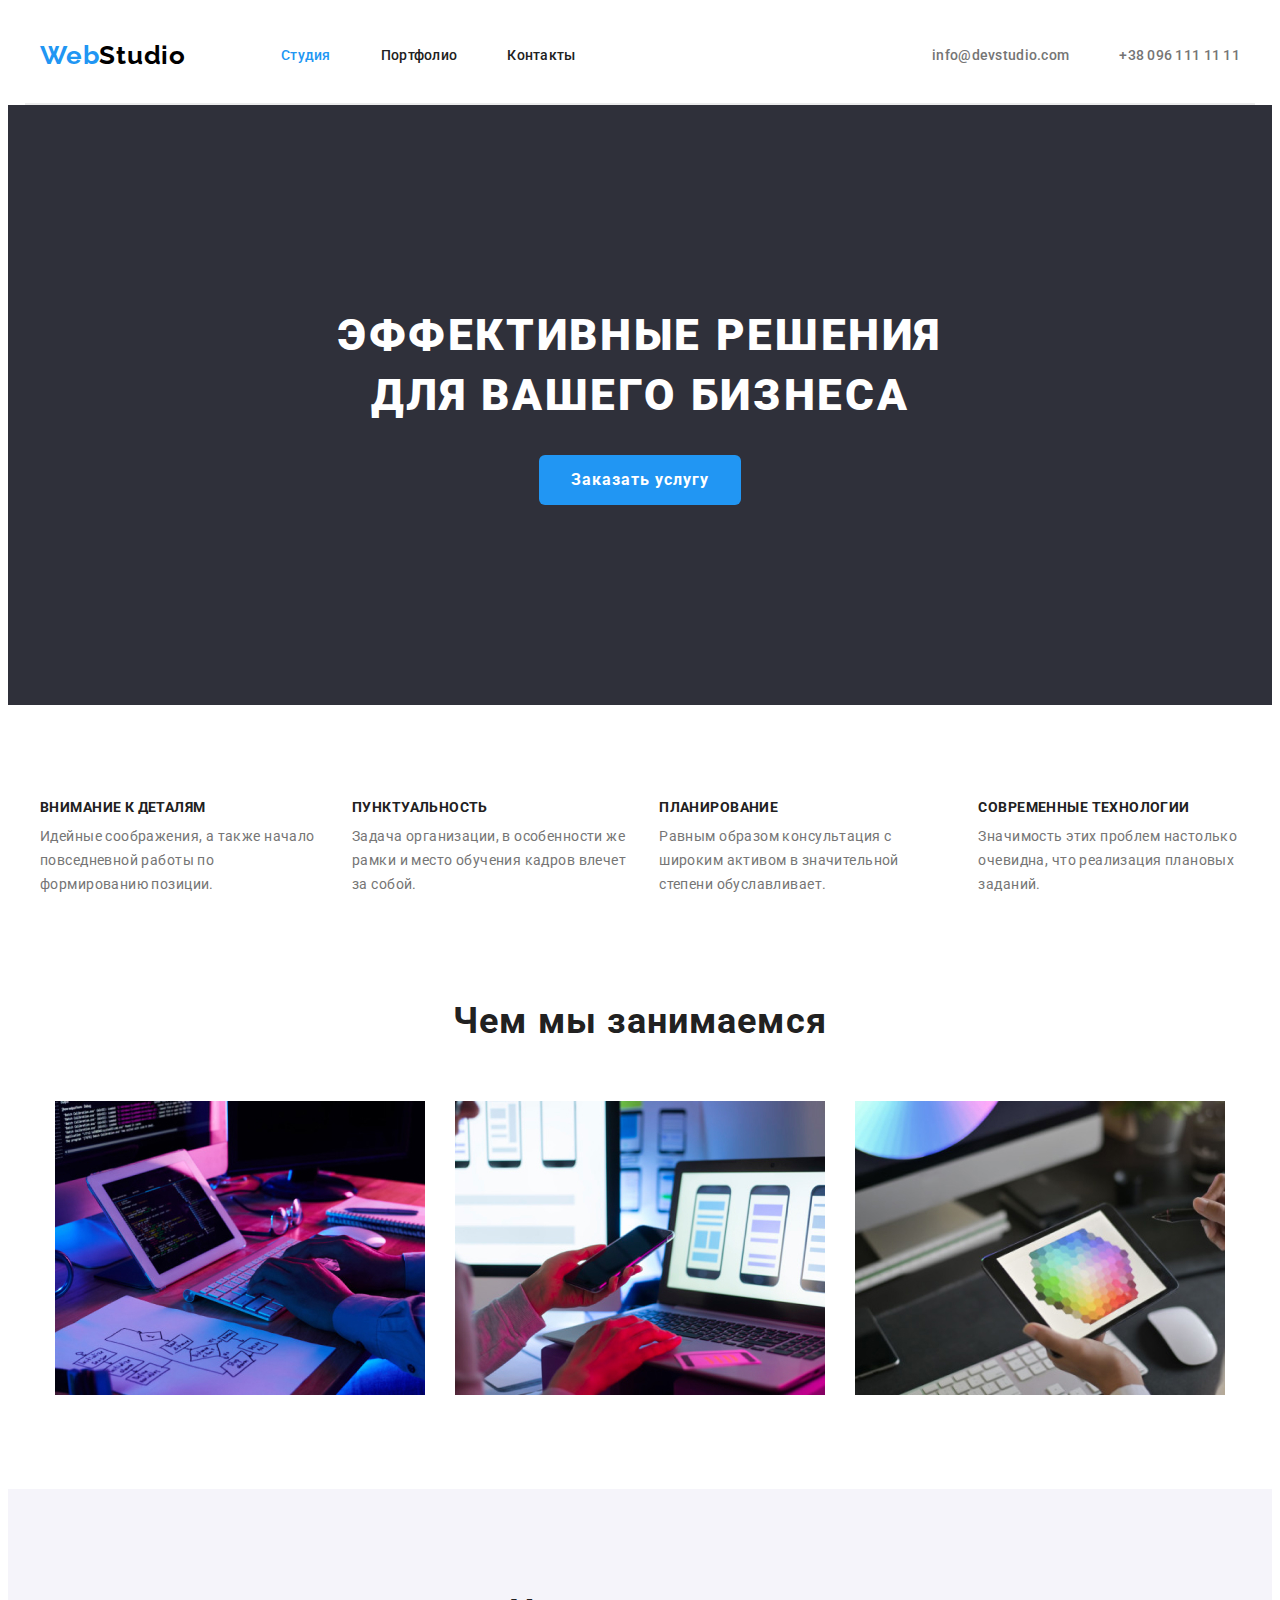
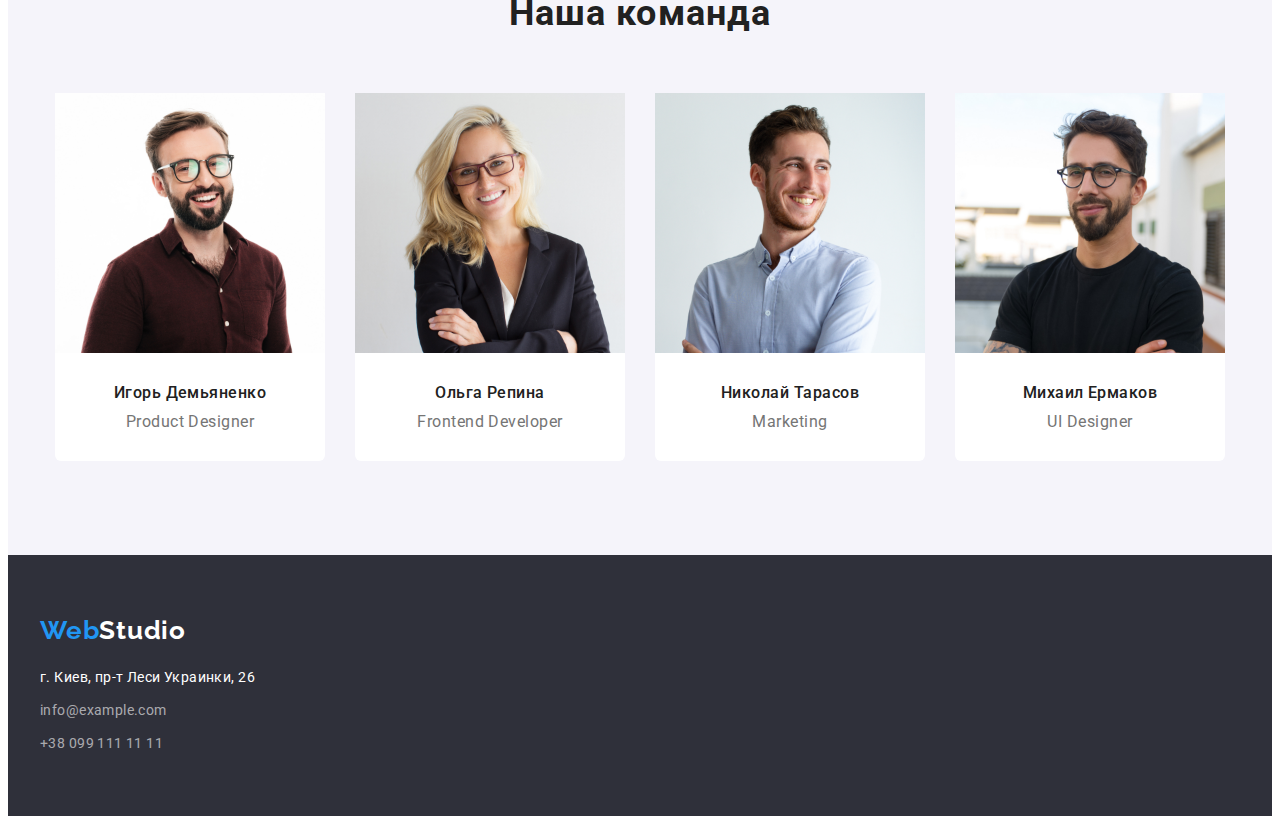
==== commit 2c1bf16e: "Исправляет хедер и отступы" ====
--- a/index.html
+++ b/index.html
@@ -11,9 +11,9 @@
 </head>
 <body>
     <!-- Шапка сайта -->
-        <header class="header">
+        <header class="header-section">
            <div class="header container"> <nav class="navigation"> 
-            <a href="/" aria-label="логотип сайта" class="logo-link"><span lang="en" class="logo-text">Web</span><span lang="en" class="">Studio</span></a>
+            <a href="./" aria-label="логотип сайта" class="logo-link"><span lang="en" class="logo-text">Web</span><span lang="en" class="">Studio</span></a>
             <ul class="nav-list">
                 <li class="nav-list-item"><a href="" class="nav-link"><span class="current">Студия</span></a></li>
                 <li class="nav-list-item"><a href="./portfolio.html" class="nav-link"><span>Портфолио</span></a></li>
@@ -96,10 +96,10 @@
         </section>
     </main>
     <footer class="footer">
-        <div class="footer container">
-            <a href="/" aria-label="логотип сайта" class="logo-link"><span lang="en" class="logo-text">Web</span><span lang="en" class="text-dark-theme">Studio</span></a>
-         <address >
-<ul class="contacts-list">
+        <div class="footer, container">
+            <a href="./" aria-label="логотип сайта" class="logo-link"><span lang="en" class="logo-text">Web</span><span lang="en" class="text-dark-theme">Studio</span></a>
+         <address class="contacts-list">
+<ul >
     <li class="contacts-list-item"><a class="adress-link" href="https://goo.gl/maps/L1ehJg4MQSeb4s4E7" target="_blank" rel="noreferrer noopener">г. Киев, пр-т Леси Украинки, 26</a></li>
     <li class="contacts-list-item"><a class="mail-link" href="mailto:info@example.com">info@example.com</a></li>
     <li class="contacts-list-item"><a class="tel-link" href="tel:+380991111111">+38 099 111 11 11</a></li>
--- a/css/styles.css
+++ b/css/styles.css
@@ -1,371 +1,393 @@
 /*============================PROPETIES FOR ALL PAGES================*/
 
 :root {
-    --accent-color: #2196F3;
-}
-body{
-    text-decoration-color: black;
+  --accent-color: #2196f3;
+}
+body {
+  text-decoration-color: black;
 }
 h1,
 h2,
 h3,
 h4,
 h5,
-h6{
-    margin: 0;
-}
-p{margin: 0;}
-a{text-decoration: none; color: black;}
+h6 {
+  margin: 0;
+}
+p {
+  margin: 0;
+}
+a {
+  text-decoration: none;
+  color: black;
+}
 ul,
-ol{margin: 0;
-    padding: 0;
-    list-style: none;}
-img{display: block;}
+ol {
+  margin: 0;
+  padding: 0;
+  list-style: none;
+}
+img {
+  display: block;
+}
 
 /*================================HEADER SECTION==================*/
-.adress{margin-left: auto;}
-.logo-link{
-font-family: Raleway;
-font-weight: bold;
-font-size: 26px;
-line-height: 1.192;
-letter-spacing: 0.03em;
-margin-right: 95px;
-}
-.container{
-    max-width: 1200px;
-    margin: 0 auto;
-    padding-right: 15px;
-    padding-left: 15px;
+.adress {
+  margin-left: auto;
+}
+.logo-link {
+  font-family: Raleway;
+  font-weight: bold;
+  font-size: 26px;
+  line-height: 1.192;
+  letter-spacing: 0.03em;
+  margin-right: 95px;
+}
+.container {
+  width: 1200px;
+  margin: 0 auto;
+  padding-right: 15px;
+  padding-left: 15px;
 }
 
 .header,
 .navigation,
-.nav-list
-{display: flex;
-align-items: center;
-flex-basis: 1200px;}
-.nav-list-item:not(:last-child){margin-right: 50px}
-.header{height: 80px;
-border-bottom: 2px solid #ECECEC;}
-.nav-list.adress{
-    flex-basis: content;
-justify-content: flex-end;
-}
-.telephone{
-    display: block;
-    width: max-content;
-    height: max-content;
+.nav-list {
+  display: flex;
+  align-items: center;
+}
+.nav-list-item:not(:last-child) {
+  margin-right: 50px;
+}
+.header {
+  border-bottom: 2px solid #ececec;
+  padding-top: 32px;
+  padding-bottom: 32px;
+}
+.nav-list.adress {
+  flex-basis: content;
+  margin-left: auto;
+}
+.telephone {
+  display: block;
+  width: max-content;
+  height: max-content;
 }
 .current,
 .logo-text,
-.nav-link:focus, 
+.nav-link:focus,
 .nav-link:hover,
 .nav-tel:focus,
-.nav-tel:hover
-{
-    color: var(--accent-color);
+.nav-tel:hover {
+  color: var(--accent-color);
 }
 
 .nav-link {
-font-family: Roboto;
-font-weight: 500;
-font-size: 14px;
-line-height: 1.143;
-letter-spacing: 0.02em;
-color: #212121;
-}
-
-.nav-tel{
-font-family: Roboto;
-font-weight: 500;
-font-size: 14px;
-line-height: 1.143x;
-letter-spacing: 0.02em;
-color: #757575;
+  font-family: Roboto;
+  font-weight: 500;
+  font-size: 14px;
+  line-height: 1.143;
+  letter-spacing: 0.02em;
+  color: #212121;
+}
+
+.nav-tel {
+  font-family: Roboto;
+  font-weight: 500;
+  font-size: 14px;
+  line-height: 1.143x;
+  letter-spacing: 0.02em;
+  color: #757575;
 }
 /*================================HEADER SECTION END==================*/
 
-
 /*=============MAIN SECTION========*/
-.hero{
-    background-color: #2F303A;
-    display: flex;
-    flex-direction: column;
-    padding-top: 200px;
-    padding-bottom: 200px;
-    align-content: center;
-    align-items: center;
-    max-height: 600px; 
-    max-width: 1600px;
-    margin: 0 auto;
+.hero {
+  background-color: #2f303a;
+  display: flex;
+  flex-direction: column;
+  padding-top: 200px;
+  padding-bottom: 200px;
+  align-content: center;
+  align-items: center;
+  max-height: 600px;
+  max-width: 1600px;
+  margin: 0 auto;
 }
 
 .hero-title {
-font-family: Roboto;
-font-weight: 900;
-font-size: 44px;
-line-height: 1.364;
-text-align: center;
-letter-spacing: 0.06em;
-text-transform: uppercase;
-color: #FFFFFF;
-max-width: 696px;
-margin-bottom: 30px;  
-}
-
-.hero-button{
-background-color: var(--accent-color) ;
-font-family: Roboto;
-font-style: normal;
-font-weight: bold;
-font-size: 16px;
-line-height: 1.875;
-align-items: center;
-text-align: center;
-letter-spacing: 0.06em;
-color: #FFFFFF;
-border: none;
-border-radius: 6px;
-padding-top: 10px;
-padding-bottom: 10px;
-padding-left: 32px;
-padding-right: 32px;
-min-width: 200px;
-cursor: pointer;
+  font-family: Roboto;
+  font-weight: 900;
+  font-size: 44px;
+  line-height: 1.364;
+  text-align: center;
+  letter-spacing: 0.06em;
+  text-transform: uppercase;
+  color: #ffffff;
+  max-width: 696px;
+  margin-bottom: 30px;
+}
+
+.hero-button {
+  background-color: var(--accent-color);
+  font-family: Roboto;
+  font-style: normal;
+  font-weight: bold;
+  font-size: 16px;
+  line-height: 1.875;
+  align-items: center;
+  text-align: center;
+  letter-spacing: 0.06em;
+  color: #ffffff;
+  border: none;
+  border-radius: 6px;
+  padding-top: 10px;
+  padding-bottom: 10px;
+  padding-left: 32px;
+  padding-right: 32px;
+  min-width: 200px;
+  cursor: pointer;
 }
 /*=============END MAIN SECTION========*/
 
 /*=============ADVANTEGES SECTION========*/
-.advanteges.container{
-    margin-top: 94px;
-}
-.advanteges-list{
-    display: flex;
-}
-.advanteges.section-title{display: none;
-}
-.advanteges-list-item:not(:last-child){margin-right: 30px}
-.advanteges-title{
-font-family: Roboto;
-font-weight: bold;
-font-size: 14px;
-line-height: 1.143;
-letter-spacing: 0.03em;
-text-transform: uppercase;
-color: #212121;
-margin-bottom: 10px;
+.advanteges.container {
+  /*margin-top: 94px;*/
+  padding-top: 94px;
+}
+.advanteges-list {
+  display: flex;
+}
+.advanteges.section-title {
+  display: none;
+}
+.advanteges-list-item:not(:last-child) {
+  margin-right: 30px;
+}
+.advanteges-title {
+  font-family: Roboto;
+  font-weight: bold;
+  font-size: 14px;
+  line-height: 1.143;
+  letter-spacing: 0.03em;
+  text-transform: uppercase;
+  color: #212121;
+  margin-bottom: 10px;
 }
 
 .advanteges-text {
-font-family: Roboto;
-font-size: 14px;
-line-height: 1.714;
-letter-spacing: 0.03em;
-color: #757575;
+  font-family: Roboto;
+  font-size: 14px;
+  line-height: 1.714;
+  letter-spacing: 0.03em;
+  color: #757575;
 }
 /*=============END ADVANTEGES SECTION========*/
 
-
 /*=============WHATWEDO SECTION========*/
-.whatwedo.container{
-    margin-top: 94px;
+.whatwedo.container {
+  padding-top: 94px;
+  padding-bottom: 94px;
 }
 .section-title {
-font-family: Roboto;
-font-weight: bold;
-font-size: 36px;
-line-height: 1.667;
-text-align: center;
-letter-spacing: 0.03em;
-color: #212121;
-margin-bottom: 50px;
-}
-.whatwedo-list{
-    display: flex;
-    align-items: center;
-    justify-content: center;
-}
-.whatwedo-list-item:not(:last-child){margin-right: 30px}
+  font-family: Roboto;
+  font-weight: bold;
+  font-size: 36px;
+  line-height: 1.667;
+  text-align: center;
+  letter-spacing: 0.03em;
+  color: #212121;
+  margin-bottom: 50px;
+}
+.whatwedo-list {
+  display: flex;
+  align-items: center;
+  justify-content: center;
+}
+.whatwedo-list-item:not(:last-child) {
+  margin-right: 30px;
+}
 /*============= END WHATWEDO SECTION========*/
 
 /*=============OURTEAM SECTION========*/
-.ourteam-section
-    {
-background-color: #F5F4FA;
-    padding-top: 94px;
-    padding-bottom: 94px;
-    margin-top: 94px;
-        };
-.ourteam .container{
-    display: flex; 
-}
-.ourteam-list{
-    display: flex;
-    align-items: center;
-    justify-content: center;
-}
-.ourteam-list-item{
-    display: block;
-    background-color: #FFFFFF;
-    border-bottom-left-radius: 6px;
-    border-bottom-right-radius: 6px;
-padding-bottom: 30px;}
-     
-.ourteam-list-item:not(:last-child){margin-right: 30px}
-
-.ourteam-member-name{
-font-family: Roboto;
-font-weight: 500;
-font-size: 16px;
-line-height: 1.188;
-text-align: center;
-letter-spacing: 0.03em;
-color: #212121;
-margin-top: 30px;
-margin-bottom: 10px;}
+.ourteam-section {
+  background-color: #f5f4fa;
+  padding-top: 94px;
+  padding-bottom: 94px;
+}
+.ourteam .container {
+  display: flex;
+}
+.ourteam-list {
+  display: flex;
+  align-items: center;
+  justify-content: center;
+}
+.ourteam-list-item {
+  display: block;
+  background-color: #ffffff;
+  border-bottom-left-radius: 6px;
+  border-bottom-right-radius: 6px;
+  padding-bottom: 30px;
+}
+
+.ourteam-list-item:not(:last-child) {
+  margin-right: 30px;
+}
+
+.ourteam-member-name {
+  font-family: Roboto;
+  font-weight: 500;
+  font-size: 16px;
+  line-height: 1.188;
+  text-align: center;
+  letter-spacing: 0.03em;
+  color: #212121;
+  margin-top: 30px;
+  margin-bottom: 10px;
+}
 
 .ourteam-member-position {
-font-family: Roboto;
-font-weight: normal;
-font-size: 16px;
-line-height: 1.188;
-text-align: center;
-letter-spacing: 0.03em;
-color: #757575;
+  font-family: Roboto;
+  font-weight: normal;
+  font-size: 16px;
+  line-height: 1.188;
+  text-align: center;
+  letter-spacing: 0.03em;
+  color: #757575;
 }
 /*============= END OURTEAM SECTION========*/
 
 /*=============FOOTER========*/
-.footer{
-    background-color: #2F303A;
-}
-.footer.container{
-    padding-top: 60px;
-    padding-bottom: 60px;
-    max-height: 252px;
-}
-.footer .contacts-list{
-    margin-top: 20px;
-   }
-
-.contacts-list-item:not(:last-child){margin-bottom: 9px;}
-
-
-.text-dark-theme{
-    color: #FFFFFF;
+.footer {
+  background-color: #2f303a;
+  padding-top: 60px;
+  padding-bottom: 60px;
+}
+.footer.container {
+  max-height: 252px;
+}
+.footer .contacts-list {
+  margin-top: 20px;
+}
+
+.contacts-list-item:not(:last-child) {
+  margin-bottom: 9px;
+}
+
+.text-dark-theme {
+  color: #ffffff;
 }
 
 .adress-link {
-font-family: Roboto;
-font-weight: normal;
-font-style: normal;
-font-size: 14px;
-line-height: 1.714;
-letter-spacing: 0.03em;
-color: #FFFFFF;
-}
-
-.mail-link{
-font-family: Roboto;
-font-weight: normal;
-font-style: normal;
-font-size: 14px;
-line-height: 1.714;
-letter-spacing: 0.03em;
-color: rgba(255, 255, 255, 0.6);
-}
-
-.tel-link{
-font-family: Roboto;
-font-weight: normal;
-font-style: normal;
-font-size: 14px;
-line-height: 1.714;
-letter-spacing: 0.03em;
-color: rgba(255, 255, 255, 0.6);
+  font-family: Roboto;
+  font-weight: normal;
+  font-style: normal;
+  font-size: 14px;
+  line-height: 1.714;
+  letter-spacing: 0.03em;
+  color: #ffffff;
+}
+
+.mail-link {
+  font-family: Roboto;
+  font-weight: normal;
+  font-style: normal;
+  font-size: 14px;
+  line-height: 1.714;
+  letter-spacing: 0.03em;
+  color: rgba(255, 255, 255, 0.6);
+}
+
+.tel-link {
+  font-family: Roboto;
+  font-weight: normal;
+  font-style: normal;
+  font-size: 14px;
+  line-height: 1.714;
+  letter-spacing: 0.03em;
+  color: rgba(255, 255, 255, 0.6);
 }
 
 /*============= END FOOTER========*/
 
 /*=======================================PORTFOLIO==========================*/
-.portfolio.container{
-    margin-top: 94px;
-    margin-bottom: 94px
-}
-.buttons-list{
-    display: flex; 
-    align-items: center;
-    justify-content: center;
-    margin-bottom: 50px;
-    
-}
-.buttons-list-item:not(:last-child){margin-right: 8px}
-.portfolio-cardlist{
-    display: flex;
-    flex-wrap: wrap;
-    margin-left: -30px;
-    margin-top: -30px;
-}
-.portfolio-card{
-    margin-left: 30px;
-    margin-top: 30px;
-    flex-basis: calc(100% / 3 - 30px);
-}
-.portfolio-card-text{
-    display: block;
-    padding-top: 20px;
-    padding-bottom: 20px;
-    padding-right: 24px;
-    padding-left: 24px;
-    border-left: 1px solid #EEEEEE;
-    border-right: 1px solid #EEEEEE;
-    border-bottom: 1px solid #EEEEEE;
-}
-
-.list-button{  
-background: #F5F4FA;
-font-family: Roboto;
-font-style: normal;
-font-weight: 500;
-font-size: 16px;
-line-height: 1.625;
-text-align: center;
-letter-spacing: 0.03em;
-color: #212121;
-border: none;
-padding-left: 22px;
-padding-right: 22px;
-padding-top: 6px;
-padding-bottom: 6px;
-border-radius: 6px;
+.portfolio.container {
+  padding-top: 94px;
+  padding-bottom: 94px;
+}
+.buttons-list {
+  display: flex;
+  align-items: center;
+  justify-content: center;
+  margin-bottom: 50px;
+}
+.buttons-list-item:not(:last-child) {
+  margin-right: 8px;
+}
+.portfolio-cardlist {
+  display: flex;
+  flex-wrap: wrap;
+  margin-left: -30px;
+  margin-top: -30px;
+}
+.portfolio-card {
+  margin-left: 30px;
+  margin-top: 30px;
+  flex-basis: calc(100% / 3 - 30px);
+}
+.portfolio-card-text {
+  display: block;
+  padding-top: 20px;
+  padding-bottom: 20px;
+  padding-right: 24px;
+  padding-left: 24px;
+  border-left: 1px solid #eeeeee;
+  border-right: 1px solid #eeeeee;
+  border-bottom: 1px solid #eeeeee;
+}
+
+.list-button {
+  background: #f5f4fa;
+  font-family: Roboto;
+  font-style: normal;
+  font-weight: 500;
+  font-size: 16px;
+  line-height: 1.625;
+  text-align: center;
+  letter-spacing: 0.03em;
+  color: #212121;
+  border: none;
+  padding-left: 22px;
+  padding-right: 22px;
+  padding-top: 6px;
+  padding-bottom: 6px;
+  border-radius: 6px;
 }
 .list-button:hover,
-.list-button:focus
-{
-    background:var(--accent-color);
-    color: white;
-    cursor: pointer;
+.list-button:focus {
+  background: var(--accent-color);
+  color: white;
+  cursor: pointer;
 }
 
 .portfolio-card-title {
-font-family: Roboto;
-font-style: normal;
-font-weight: bold;
-font-size: 18px;
-line-height: 2;
-letter-spacing: 0.06em;
-color: #212121;
-}
-
-.portfolio-card-category{
-font-family: Roboto;
-font-style: normal;
-font-weight: normal;
-font-size: 16px;
-line-height: 1.875;
-letter-spacing: 0.03em;
-color: #757575;
-
-}
-
+  font-family: Roboto;
+  font-style: normal;
+  font-weight: bold;
+  font-size: 18px;
+  line-height: 2;
+  letter-spacing: 0.06em;
+  color: #212121;
+  margin-bottom: 4px;
+}
+
+.portfolio-card-category {
+  font-family: Roboto;
+  font-style: normal;
+  font-weight: normal;
+  font-size: 16px;
+  line-height: 1.875;
+  letter-spacing: 0.03em;
+  color: #757575;
+}
